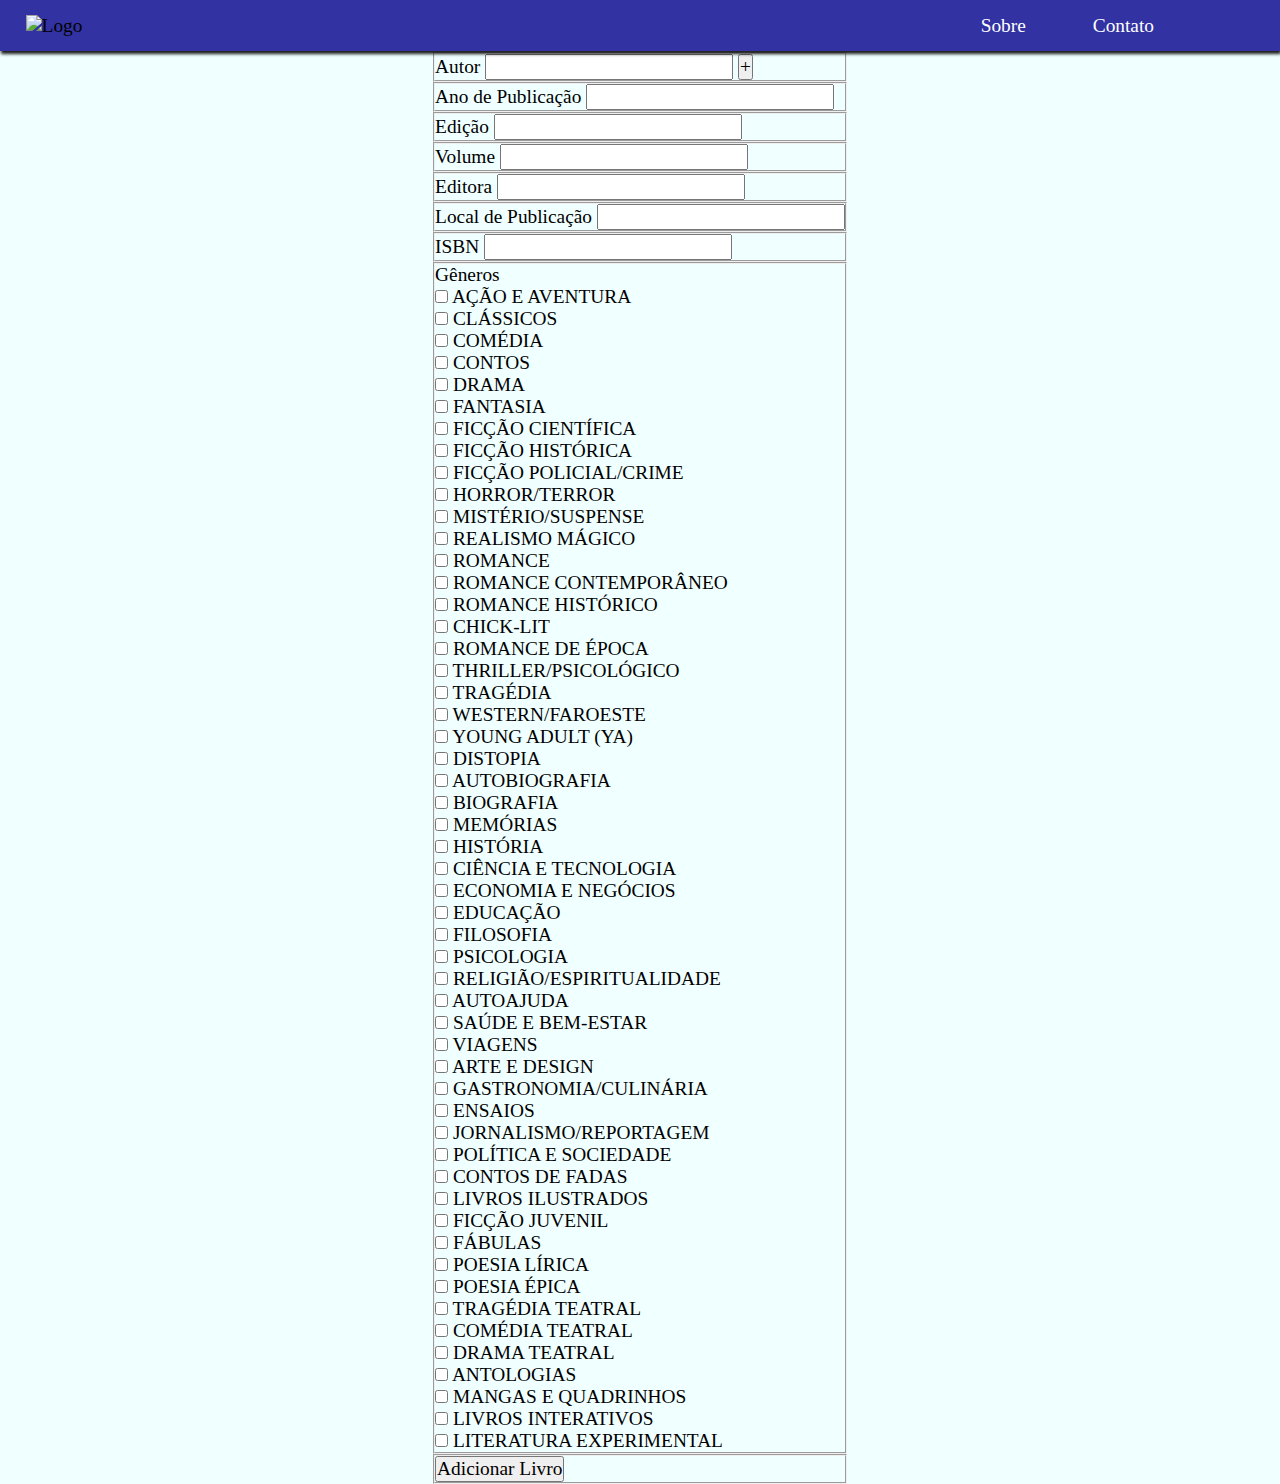
==== addBook.html @ a1300093 "feat: adiciona prototipos da UserPage e AddBook" ====
<!DOCTYPE html>
<html lang="pt-BR">
  <head>
    <meta charset="UTF-8" />
    <meta name="viewport" content="width=device-width, initial-scale=1.0" />
    <title>Adicionar Livro</title>
    <link rel="stylesheet" href="./app/CSS/global/global.css" />
  </head>
  <body>
    <header>
      <a href="./">
        <div class="logo">
          <img src="#" alt="Logo" />
        </div>
      </a>

      <nav class="logged-options"></nav>
      <nav class="header-menu">
        <li><a href="./about.html">Sobre</a></li>
        <li><a href="./contact.html">Contato</a></li>
        <li><span class="ep--avatar-user"></span></li>
      </nav>
      <span class="charm--menu-hamburger"></span>
    </header>

    <main>
      <section class="add-book">
        <h2 class="title">Adicionar Livro</h2>
        <form id="add-book-form">
          <fieldset>
            <label for="title">Título</label>
            <input type="text" name="title" id="title" required />
          </fieldset>

          <fieldset>
            <label for="author">Autor</label>
            <input type="text" name="author" id="author" />
            <button type="button" class="btn-author-modal">+</button>
          </fieldset>

          <fieldset>
            <label for="year">Ano de Publicação</label>
            <input type="number" name="year" id="year" required />
          </fieldset>

          <fieldset>
            <label for="edition">Edição</label>
            <input type="text" name="edition" id="edition" required />
          </fieldset>

          <fieldset>
            <label for="volume">Volume</label>
            <input type="text" name="volume" id="volume" />
          </fieldset>

          <fieldset>
            <label for="publisher">Editora</label>
            <input type="text" name="publisher" id="publisher" required />
          </fieldset>

          <fieldset>
            <label for="publication-place">Local de Publicação</label>
            <input
              type="text"
              name="publication-place"
              id="publication-place"
              required
            />
          </fieldset>

          <fieldset>
            <label for="isbn">ISBN</label>
            <input type="text" name="isbn" id="isbn" />
          </fieldset>

          <fieldset>
            <label for="genres">Gêneros</label>
            <ul class="genres-list">
              <li>
                <input
                  type="checkbox"
                  name="genres"
                  value="AÇÃO E AVENTURA"
                  id="acao-e-aventura"
                />
                <label for="acao-e-aventura">AÇÃO E AVENTURA</label>
              </li>
              <li>
                <input
                  type="checkbox"
                  name="genres"
                  value="CLÁSSICOS"
                  id="classicos"
                />
                <label for="classicos">CLÁSSICOS</label>
              </li>
              <li>
                <input
                  type="checkbox"
                  name="genres"
                  value="COMÉDIA"
                  id="comedia"
                />
                <label for="comedia">COMÉDIA</label>
              </li>
              <li>
                <input
                  type="checkbox"
                  name="genres"
                  value="CONTOS"
                  id="contos"
                />
                <label for="contos">CONTOS</label>
              </li>
              <li>
                <input type="checkbox" name="genres" value="DRAMA" id="drama" />
                <label for="drama">DRAMA</label>
              </li>
              <li>
                <input
                  type="checkbox"
                  name="genres"
                  value="FANTASIA"
                  id="fantasia"
                />
                <label for="fantasia">FANTASIA</label>
              </li>
              <li>
                <input
                  type="checkbox"
                  name="genres"
                  value="FICÇÃO CIENTÍFICA"
                  id="ficcao-cientifica"
                />
                <label for="ficcao-cientifica">FICÇÃO CIENTÍFICA</label>
              </li>
              <li>
                <input
                  type="checkbox"
                  name="genres"
                  value="FICÇÃO HISTÓRICA"
                  id="ficcao-historica"
                />
                <label for="ficcao-historica">FICÇÃO HISTÓRICA</label>
              </li>
              <li>
                <input
                  type="checkbox"
                  name="genres"
                  value="FICÇÃO POLICIAL/CRIME"
                  id="ficcao-policial-crime"
                />
                <label for="ficcao-policial-crime">FICÇÃO POLICIAL/CRIME</label>
              </li>
              <li>
                <input
                  type="checkbox"
                  name="genres"
                  value="HORROR/TERROR"
                  id="horror-terror"
                />
                <label for="horror-terror">HORROR/TERROR</label>
              </li>
              <li>
                <input
                  type="checkbox"
                  name="genres"
                  value="MISTÉRIO/SUSPENSE"
                  id="misterio-suspense"
                />
                <label for="misterio-suspense">MISTÉRIO/SUSPENSE</label>
              </li>
              <li>
                <input
                  type="checkbox"
                  name="genres"
                  value="REALISMO MÁGICO"
                  id="realismo-magico"
                />
                <label for="realismo-magico">REALISMO MÁGICO</label>
              </li>
              <li>
                <input
                  type="checkbox"
                  name="genres"
                  value="ROMANCE"
                  id="romance"
                />
                <label for="romance">ROMANCE</label>
              </li>
              <li>
                <input
                  type="checkbox"
                  name="genres"
                  value="ROMANCE CONTEMPORÂNEO"
                  id="romance-contemporaneo"
                />
                <label for="romance-contemporaneo">ROMANCE CONTEMPORÂNEO</label>
              </li>
              <li>
                <input
                  type="checkbox"
                  name="genres"
                  value="ROMANCE HISTÓRICO"
                  id="romance-historico"
                />
                <label for="romance-historico">ROMANCE HISTÓRICO</label>
              </li>
              <li>
                <input
                  type="checkbox"
                  name="genres"
                  value="CHICK-LIT"
                  id="chick-lit"
                />
                <label for="chick-lit">CHICK-LIT</label>
              </li>
              <li>
                <input
                  type="checkbox"
                  name="genres"
                  value="ROMANCE DE ÉPOCA"
                  id="romance-de-epoca"
                />
                <label for="romance-de-epoca">ROMANCE DE ÉPOCA</label>
              </li>
              <li>
                <input
                  type="checkbox"
                  name="genres"
                  value="THRILLER/PSICOLÓGICO"
                  id="thriller-psicologico"
                />
                <label for="thriller-psicologico">THRILLER/PSICOLÓGICO</label>
              </li>
              <li>
                <input
                  type="checkbox"
                  name="genres"
                  value="TRAGÉDIA"
                  id="tragedia"
                />
                <label for="tragedia">TRAGÉDIA</label>
              </li>
              <li>
                <input
                  type="checkbox"
                  name="genres"
                  value="WESTERN/FAROESTE"
                  id="western-faroeste"
                />
                <label for="western-faroeste">WESTERN/FAROESTE</label>
              </li>
              <li>
                <input
                  type="checkbox"
                  name="genres"
                  value="YOUNG ADULT (YA)"
                  id="young-adult-ya"
                />
                <label for="young-adult-ya">YOUNG ADULT (YA)</label>
              </li>
              <li>
                <input
                  type="checkbox"
                  name="genres"
                  value="DISTOPIA"
                  id="distopia"
                />
                <label for="distopia">DISTOPIA</label>
              </li>
              <li>
                <input
                  type="checkbox"
                  name="genres"
                  value="AUTOBIOGRAFIA"
                  id="autobiografia"
                />
                <label for="autobiografia">AUTOBIOGRAFIA</label>
              </li>
              <li>
                <input
                  type="checkbox"
                  name="genres"
                  value="BIOGRAFIA"
                  id="biografia"
                />
                <label for="biografia">BIOGRAFIA</label>
              </li>
              <li>
                <input
                  type="checkbox"
                  name="genres"
                  value="MEMÓRIAS"
                  id="memorias"
                />
                <label for="memorias">MEMÓRIAS</label>
              </li>
              <li>
                <input
                  type="checkbox"
                  name="genres"
                  value="HISTÓRIA"
                  id="historia"
                />
                <label for="historia">HISTÓRIA</label>
              </li>
              <li>
                <input
                  type="checkbox"
                  name="genres"
                  value="CIÊNCIA E TECNOLOGIA"
                  id="ciencia-e-tecnologia"
                />
                <label for="ciencia-e-tecnologia">CIÊNCIA E TECNOLOGIA</label>
              </li>
              <li>
                <input
                  type="checkbox"
                  name="genres"
                  value="ECONOMIA E NEGÓCIOS"
                  id="economia-e-negocios"
                />
                <label for="economia-e-negocios">ECONOMIA E NEGÓCIOS</label>
              </li>
              <li>
                <input
                  type="checkbox"
                  name="genres"
                  value="EDUCAÇÃO"
                  id="educacao"
                />
                <label for="educacao">EDUCAÇÃO</label>
              </li>
              <li>
                <input
                  type="checkbox"
                  name="genres"
                  value="FILOSOFIA"
                  id="filosofia"
                />
                <label for="filosofia">FILOSOFIA</label>
              </li>
              <li>
                <input
                  type="checkbox"
                  name="genres"
                  value="PSICOLOGIA"
                  id="psicologia"
                />
                <label for="psicologia">PSICOLOGIA</label>
              </li>
              <li>
                <input
                  type="checkbox"
                  name="genres"
                  value="RELIGIÃO/ESPIRITUALIDADE"
                  id="religiao-espiritualidade"
                />
                <label for="religiao-espiritualidade"
                  >RELIGIÃO/ESPIRITUALIDADE</label
                >
              </li>
              <li>
                <input
                  type="checkbox"
                  name="genres"
                  value="AUTOAJUDA"
                  id="autoajuda"
                />
                <label for="autoajuda">AUTOAJUDA</label>
              </li>
              <li>
                <input
                  type="checkbox"
                  name="genres"
                  value="SAÚDE E BEM-ESTAR"
                  id="saude-e-bem-estar"
                />
                <label for="saude-e-bem-estar">SAÚDE E BEM-ESTAR</label>
              </li>
              <li>
                <input
                  type="checkbox"
                  name="genres"
                  value="VIAGENS"
                  id="viagens"
                />
                <label for="viagens">VIAGENS</label>
              </li>
              <li>
                <input
                  type="checkbox"
                  name="genres"
                  value="ARTE E DESIGN"
                  id="arte-e-design"
                />
                <label for="arte-e-design">ARTE E DESIGN</label>
              </li>
              <li>
                <input
                  type="checkbox"
                  name="genres"
                  value="GASTRONOMIA/CULINÁRIA"
                  id="gastronomia-culinaria"
                />
                <label for="gastronomia-culinaria">GASTRONOMIA/CULINÁRIA</label>
              </li>
              <li>
                <input
                  type="checkbox"
                  name="genres"
                  value="ENSAIOS"
                  id="ensaios"
                />
                <label for="ensaios">ENSAIOS</label>
              </li>
              <li>
                <input
                  type="checkbox"
                  name="genres"
                  value="JORNALISMO/REPORTAGEM"
                  id="jornalismo-reportagem"
                />
                <label for="jornalismo-reportagem">JORNALISMO/REPORTAGEM</label>
              </li>
              <li>
                <input
                  type="checkbox"
                  name="genres"
                  value="POLÍTICA E SOCIEDADE"
                  id="politica-e-sociedade"
                />
                <label for="politica-e-sociedade">POLÍTICA E SOCIEDADE</label>
              </li>
              <li>
                <input
                  type="checkbox"
                  name="genres"
                  value="CONTOS DE FADAS"
                  id="contos-de-fadas"
                />
                <label for="contos-de-fadas">CONTOS DE FADAS</label>
              </li>
              <li>
                <input
                  type="checkbox"
                  name="genres"
                  value="LIVROS ILUSTRADOS"
                  id="livros-ilustrados"
                />
                <label for="livros-ilustrados">LIVROS ILUSTRADOS</label>
              </li>
              <li>
                <input
                  type="checkbox"
                  name="genres"
                  value="FICÇÃO JUVENIL"
                  id="ficcao-juvenil"
                />
                <label for="ficcao-juvenil">FICÇÃO JUVENIL</label>
              </li>
              <li>
                <input
                  type="checkbox"
                  name="genres"
                  value="FÁBULAS"
                  id="fabulas"
                />
                <label for="fabulas">FÁBULAS</label>
              </li>
              <li>
                <input
                  type="checkbox"
                  name="genres"
                  value="POESIA LÍRICA"
                  id="poesia-lirica"
                />
                <label for="poesia-lirica">POESIA LÍRICA</label>
              </li>
              <li>
                <input
                  type="checkbox"
                  name="genres"
                  value="POESIA ÉPICA"
                  id="poesia-epica"
                />
                <label for="poesia-epica">POESIA ÉPICA</label>
              </li>
              <li>
                <input
                  type="checkbox"
                  name="genres"
                  value="TRAGÉDIA TEATRAL"
                  id="tragedia-teatral"
                />
                <label for="tragedia-teatral">TRAGÉDIA TEATRAL</label>
              </li>
              <li>
                <input
                  type="checkbox"
                  name="genres"
                  value="COMÉDIA TEATRAL"
                  id="comedia-teatral"
                />
                <label for="comedia-teatral">COMÉDIA TEATRAL</label>
              </li>
              <li>
                <input
                  type="checkbox"
                  name="genres"
                  value="DRAMA TEATRAL"
                  id="drama-teatral"
                />
                <label for="drama-teatral">DRAMA TEATRAL</label>
              </li>
              <li>
                <input
                  type="checkbox"
                  name="genres"
                  value="ANTOLOGIAS"
                  id="antologias"
                />
                <label for="antologias">ANTOLOGIAS</label>
              </li>
              <li>
                <input
                  type="checkbox"
                  name="genres"
                  value="MANGAS E QUADRINHOS"
                  id="mangas-e-quadrinhos"
                />
                <label for="mangas-e-quadrinhos">MANGAS E QUADRINHOS</label>
              </li>
              <li>
                <input
                  type="checkbox"
                  name="genres"
                  value="LIVROS INTERATIVOS"
                  id="livros-interativos"
                />
                <label for="livros-interativos">LIVROS INTERATIVOS</label>
              </li>
              <li>
                <input
                  type="checkbox"
                  name="genres"
                  value="LITERATURA EXPERIMENTAL"
                  id="literatura-experimental"
                />
                <label for="literatura-experimental"
                  >LITERATURA EXPERIMENTAL</label
                >
              </li>
            </ul>
          </fieldset>

          <fieldset>
            <button type="submit">Adicionar Livro</button>
          </fieldset>
        </form>
      </section>
    </main>

    <script src="./app/JS/global/global.js"></script>
  </body>
</html>
---- app/CSS/global/global.css ----
@import "./variables.css";
@import "./fonts.css";
@import "./cssReset.css";
@import "./components/components.css";

html {
  position: relative;
}

header {
  position: absolute;
  z-index: 10;
}
main {
  width: 100%;
  min-height: 100vh;
  position: absolute;
  z-index: 5;
  background-color: var(--bg-color);

  display: flex;
  flex-direction: column;
  align-items: center;
  justify-content: center;
}
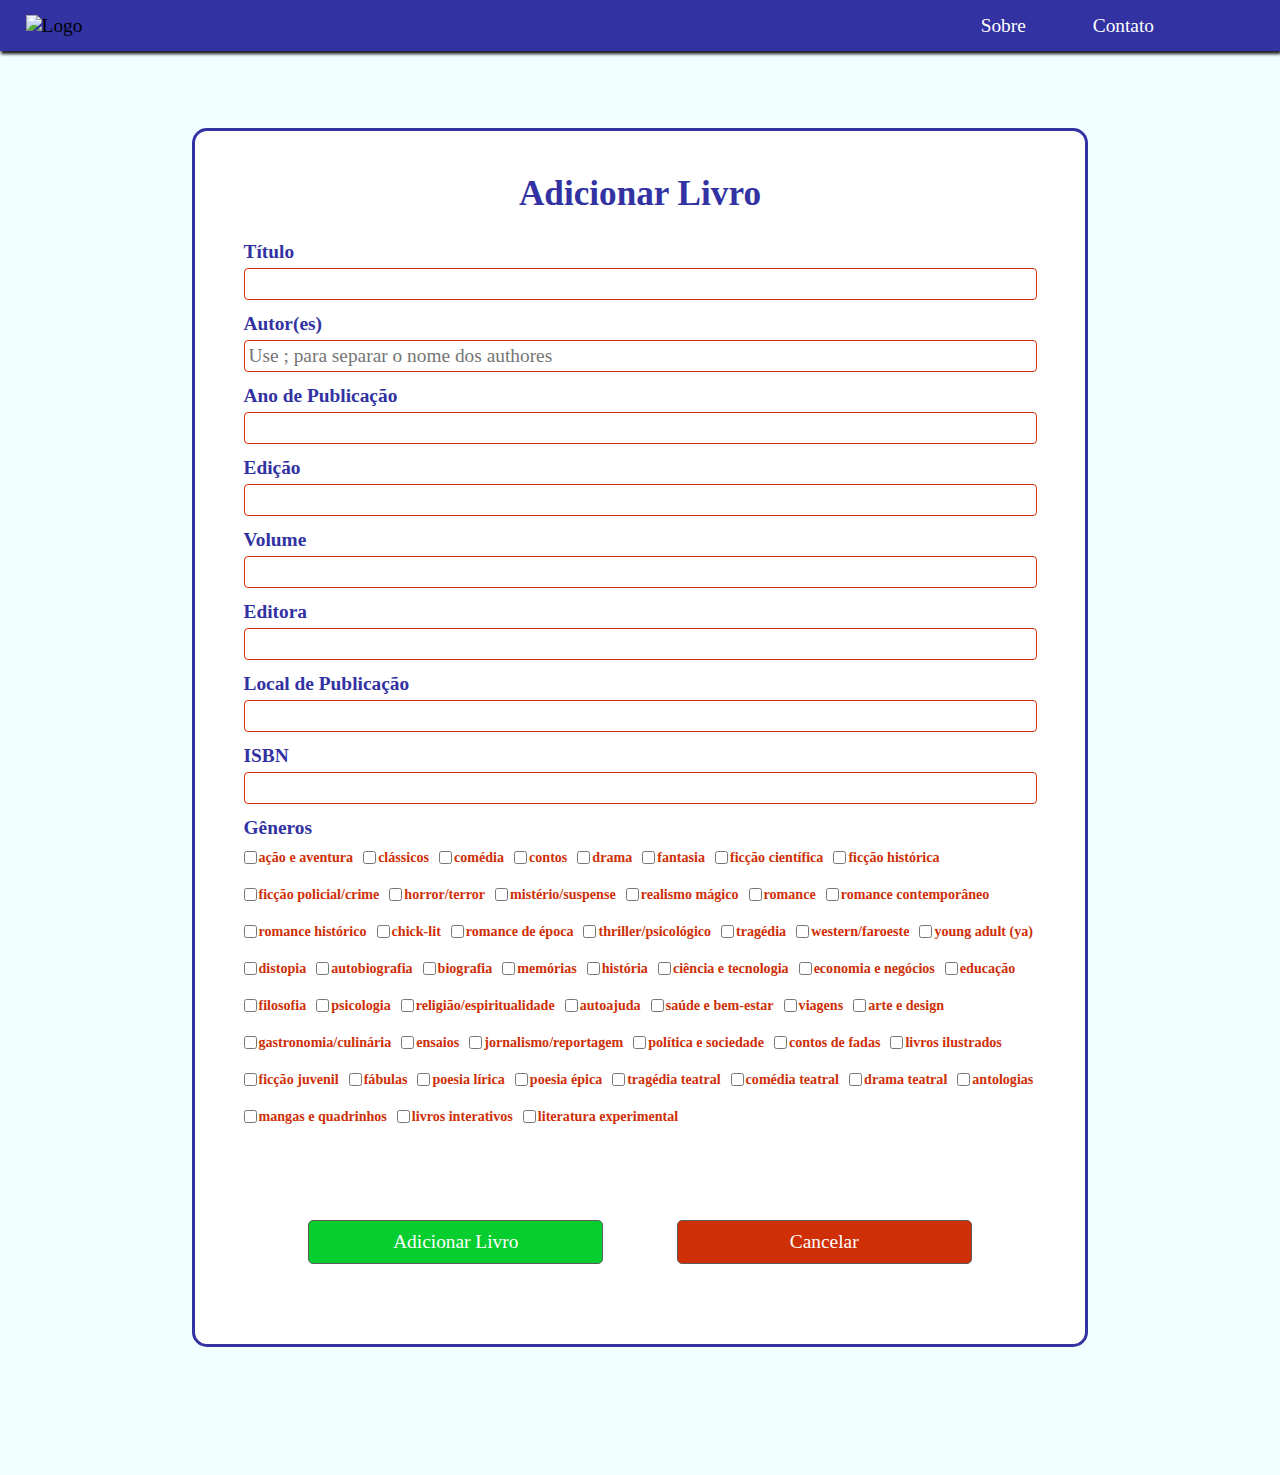
==== commit a5a05a78: "feat: Adiciona página para salvar novos livros" ====
--- a/addBook.html
+++ b/addBook.html
@@ -5,6 +5,7 @@
     <meta name="viewport" content="width=device-width, initial-scale=1.0" />
     <title>Adicionar Livro</title>
     <link rel="stylesheet" href="./app/CSS/global/global.css" />
+    <link rel="stylesheet" href="./app/CSS/pages/addBook/addBook.css" />
   </head>
   <body>
     <header>
@@ -33,9 +34,14 @@
           </fieldset>
 
           <fieldset>
-            <label for="author">Autor</label>
-            <input type="text" name="author" id="author" />
-            <button type="button" class="btn-author-modal">+</button>
+            <label for="author">Autor(es)</label>
+            <input
+              type="text"
+              name="author"
+              id="author"
+              placeholder="Use ; para separar o nome dos authores"
+              required
+            />
           </fieldset>
 
           <fieldset>
@@ -50,7 +56,7 @@
 
           <fieldset>
             <label for="volume">Volume</label>
-            <input type="text" name="volume" id="volume" />
+            <input type="number" name="volume" id="volume" />
           </fieldset>
 
           <fieldset>
@@ -555,13 +561,83 @@
             </ul>
           </fieldset>
 
-          <fieldset>
-            <button type="submit">Adicionar Livro</button>
-          </fieldset>
+          <fieldset class="btn-container">
+            <div class="btn-wrapper">
+              <button type="submit" class="btn-submit">Adicionar Livro</button>
+              <button type="button" class="btn-cancel">Cancelar</button>
+            </div>
+          </fieldset>
+          <script src="./app/js/pages/addBook/handleCancel.js"></script>
+          <script src="./app/js/pages/addBook/handleSubmit.js"></script>
         </form>
       </section>
     </main>
-
-    <script src="./app/JS/global/global.js"></script>
+    <!-- Modal de Mensagem -->
+    <div class="modal msg-modal">
+      <div class="modal-content msg-modal-content">
+        <div class="content-wrapper">
+          <span class="popup-icon">ghm</span>
+          <p class="popup-message">dfgb</p>
+        </div>
+        <button class="action-btn"></button>
+      </div>
+    </div>
+
+    <!-- Modal de confirmação de dados -->
+    <div class="modal confirm-modal">
+      <div class="modal-content confirm-modal-content">
+        <div class="confirm-content-wrapper">
+          <h2>Confira os Dados</h2>
+          <table>
+            <tbody>
+              <tr>
+                <td class="row-name">Título:</td>
+                <td class="row-data" id="tbl-title"></td>
+              </tr>
+              <tr>
+                <td class="row-name">Autor(es):</td>
+                <td class="row-data" id="tbl-author"></td>
+              </tr>
+              <tr>
+                <td class="row-name">Ano de Publicaçao:</td>
+                <td class="row-data" id="tbl-year"></td>
+              </tr>
+              <tr>
+                <td class="row-name">Edição:</td>
+                <td class="row-data" id="tbl-edition"></td>
+              </tr>
+              <tr>
+                <td class="row-name">Volume:</td>
+                <td class="row-data" id="tbl-volume"></td>
+              </tr>
+              <tr>
+                <td class="row-name">Editora:</td>
+                <td class="row-data" id="tbl-publisher"></td>
+              </tr>
+              <tr>
+                <td class="row-name">Local de Publicação:</td>
+                <td class="row-data" id="tbl-city"></td>
+              </tr>
+              <tr>
+                <td class="row-name">ISBN:</td>
+                <td class="row-data" id="tbl-isbn"></td>
+              </tr>
+              <tr>
+                <td class="row-name">Gêneros:</td>
+                <td class="row-data" id="tbl-genre"></td>
+              </tr>
+
+            </tbody>
+          </table>
+          
+        </div>
+        <div class="btn-wrapper">
+          <button class="btn-submit" id="submit-data">Enviar</button>
+          <button class="btn-cancel" id="cancel-submit">Cancelar</button>
+        </div>
+      </div>
+      </div>
+    </div>
+
   </body>
 </html>
--- a/app/CSS/pages/addBook/addBook.css
+++ b/app/CSS/pages/addBook/addBook.css
@@ -0,0 +1,122 @@
+.add-book {
+  background-color: var(--txt-clr-secondary);
+  color: var(--clr-primary);
+
+  width: 70%;
+  margin: 10% 0;
+  padding: 2% 0;
+
+  display: flex;
+  flex-direction: column;
+  align-items: center;
+  justify-content: center;
+
+  border: 3px solid var(--clr-primary);
+  border-radius: 15px;
+}
+
+.title {
+  padding: 2%;
+  font-family: var(--ff-title);
+  font-size: var(--f2);
+}
+
+.add-book form {
+  width: 90%;
+}
+
+.add-book form fieldset {
+  padding: 4px;
+
+  display: flex;
+  flex-direction: column;
+  align-items: left;
+  justify-content: center;
+
+  border: none;
+
+  font-weight: 600;
+}
+.add-book form fieldset label {
+  padding: 5px 0;
+}
+.add-book form fieldset input {
+  border: 1px solid var(--clr-secondary);
+  border-radius: 4px;
+  outline: none;
+
+  padding: 4px;
+}
+
+.add-book ul {
+  display: flex;
+  flex-wrap: wrap;
+  align-items: center;
+  justify-content: flex-start;
+  gap: 10px;
+}
+.add-book ul li {
+  display: flex;
+  flex-wrap: no-wrap;
+  align-items: center;
+  gap: 2px;
+}
+.add-book li label {
+  color: var(--clr-secondary);
+  font-size: var(--f0);
+  text-transform: lowercase;
+}
+
+.add-book .btn-container {
+  width: 100%;
+  padding: 8% 4% 4% 4%;
+
+  display: flex;
+  align-items: center;
+  justify-content: center;
+}
+
+.btn-container .btn-wrapper {
+  width: 100%;
+  display: flex;
+  align-items: center;
+  justify-content: space-around;
+}
+.btn-container button {
+  width: 40%;
+}
+
+.charm--plus {
+  display: inline-block;
+  width: 24px;
+  height: 24px;
+  --svg: url("data:image/svg+xml,%3Csvg xmlns='http://www.w3.org/2000/svg' viewBox='0 0 16 16'%3E%3Cpath fill='none' stroke='%23000' stroke-linecap='round' stroke-linejoin='round' stroke-width='1.5' d='M12.75 7.75h-10m5-5v10'/%3E%3C/svg%3E");
+  background-color: currentColor;
+  -webkit-mask-image: var(--svg);
+  mask-image: var(--svg);
+  -webkit-mask-repeat: no-repeat;
+  mask-repeat: no-repeat;
+  -webkit-mask-size: 100% 100%;
+  mask-size: 100% 100%;
+}
+
+@media (max-width: 740px) {
+  .add-book {
+    width: 90%;
+  }
+  .btn-wrapper {
+    flex-direction: column;
+    width: 100%;
+    gap: 10px;
+  }
+
+  .btn-wrapper button {
+    width: 100%;
+  }
+}
+
+@media (max-width: 520px) {
+  .add-book {
+    margin: 16% 0;
+  }
+}
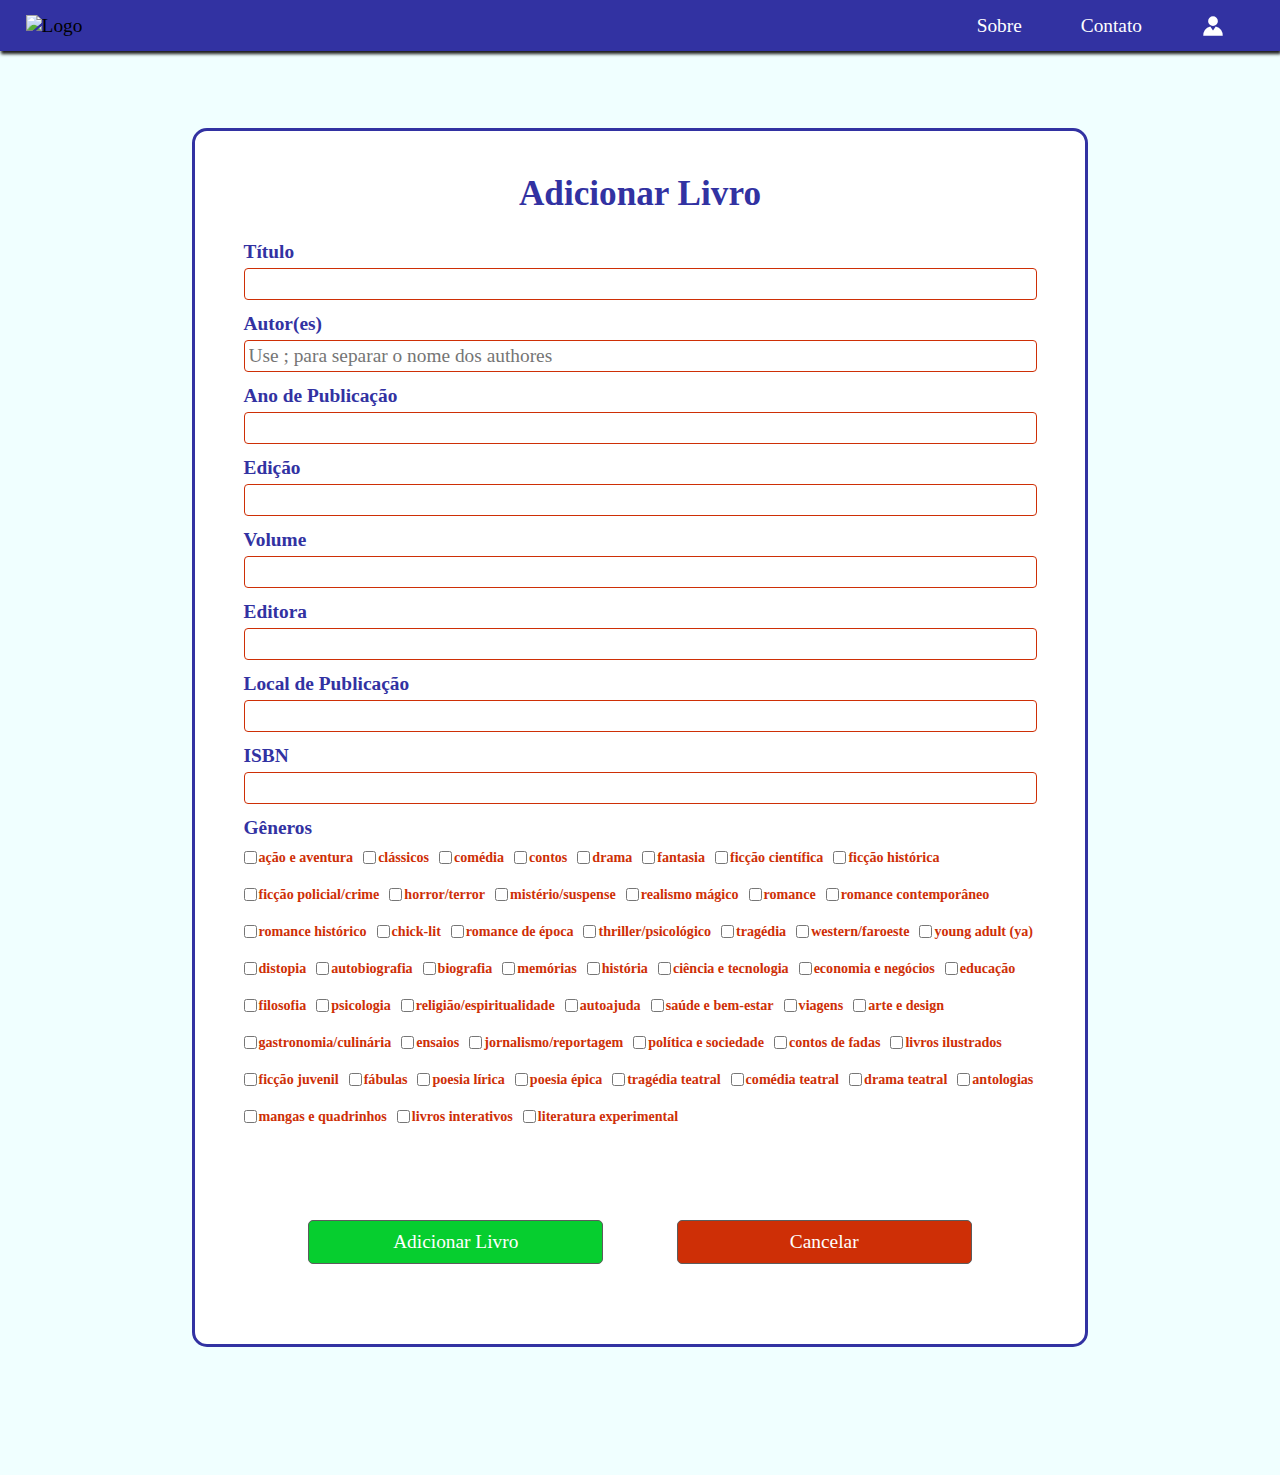
==== commit 400b1685: "feat: Adiciona estrutura das páginas collection e  search" ====
--- a/addBook.html
+++ b/addBook.html
@@ -19,7 +19,7 @@
       <nav class="header-menu">
         <li><a href="./about.html">Sobre</a></li>
         <li><a href="./contact.html">Contato</a></li>
-        <li><span class="ep--avatar-user"></span></li>
+        <li><span class="ep--avatar"></span></li>
       </nav>
       <span class="charm--menu-hamburger"></span>
     </header>
--- a/app/CSS/global/global.css
+++ b/app/CSS/global/global.css
@@ -1,7 +1,9 @@
 @import "./variables.css";
 @import "./fonts.css";
 @import "./cssReset.css";
+@import "./icons.css";
 @import "./components/components.css";
+@import "./components/card.css";
 
 html {
   position: relative;
--- a/app/CSS/pages/addBook/addBook.css
+++ b/app/CSS/pages/addBook/addBook.css
@@ -86,20 +86,6 @@
   width: 40%;
 }
 
-.charm--plus {
-  display: inline-block;
-  width: 24px;
-  height: 24px;
-  --svg: url("data:image/svg+xml,%3Csvg xmlns='http://www.w3.org/2000/svg' viewBox='0 0 16 16'%3E%3Cpath fill='none' stroke='%23000' stroke-linecap='round' stroke-linejoin='round' stroke-width='1.5' d='M12.75 7.75h-10m5-5v10'/%3E%3C/svg%3E");
-  background-color: currentColor;
-  -webkit-mask-image: var(--svg);
-  mask-image: var(--svg);
-  -webkit-mask-repeat: no-repeat;
-  mask-repeat: no-repeat;
-  -webkit-mask-size: 100% 100%;
-  mask-size: 100% 100%;
-}
-
 @media (max-width: 740px) {
   .add-book {
     width: 90%;
